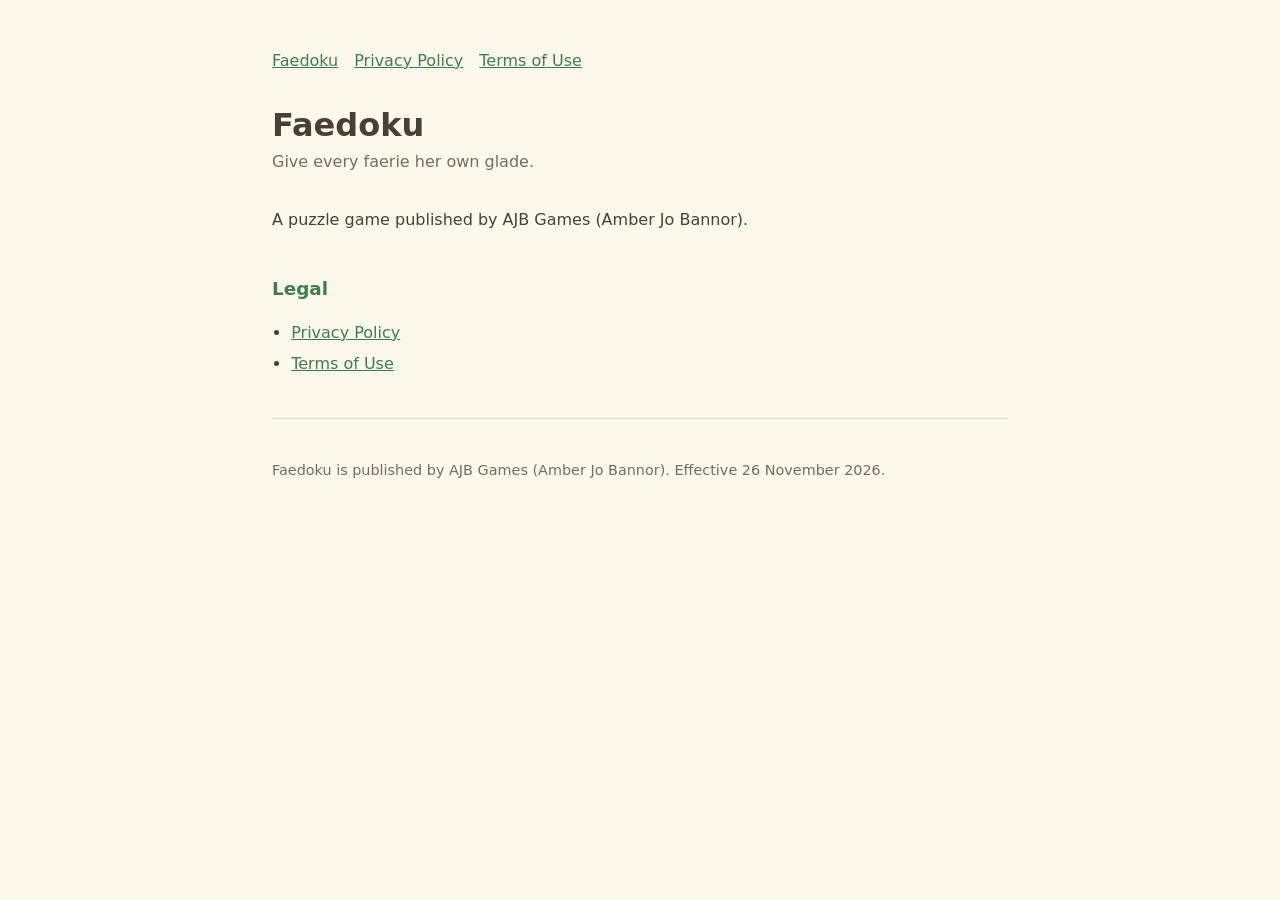
==== index.html @ 5d787af1 "Faedoku privacy policy and terms of use Published so the App Store has a reachable privacy policy li" ====
<!doctype html>
<html lang="en">
<head>
<meta charset="utf-8">
<meta name="viewport" content="width=device-width, initial-scale=1">
<title>Faedoku</title>
<meta name="description" content="Legal pages for the puzzle game Faedoku.">
<link rel="stylesheet" href="style.css">
</head>
<body>
<main>
<nav><a href="./">Faedoku</a><a href="privacy.html">Privacy Policy</a><a href="terms.html">Terms of Use</a></nav>

<h1>Faedoku</h1>
<p class="sub">Give every faerie her own glade.</p>
<p>A puzzle game published by AJB Games (Amber Jo Bannor).</p>
<h2>Legal</h2>
<ul>
<li><a href="privacy.html">Privacy Policy</a></li>
<li><a href="terms.html">Terms of Use</a></li>
</ul>

<hr>
<footer>Faedoku is published by AJB Games (Amber Jo Bannor). Effective 26 November 2026.</footer>
</main>
</body>
</html>
---- style.css ----
:root{
  --bg:#fdf8ec; --fg:#4a3f35; --muted:#7a6b5d; --accent:#3f7d4f;
  --card:#fffdf7; --line:#e7dcc6;
}
:root[data-theme="dark"]{
  --bg:#1b1f1c; --fg:#e8e2d6; --muted:#a79e90; --accent:#8fc39c;
  --card:#23282400; --line:#333a34;
}
@media (prefers-color-scheme:dark){
  :root:not([data-theme="light"]){
    --bg:#1b1f1c; --fg:#e8e2d6; --muted:#a79e90; --accent:#8fc39c;
    --card:#232824; --line:#333a34;
  }
}
*{box-sizing:border-box}
body{
  margin:0; background:var(--bg); color:var(--fg);
  font:16px/1.65 ui-rounded,"Nunito","Segoe UI",system-ui,-apple-system,sans-serif;
  padding:0 16px;
}
main{max-width:46rem;margin:0 auto;padding:3rem 0 5rem}
h1{font-size:2rem;line-height:1.2;margin:0 0 .25rem}
h2{font-size:1.15rem;margin:2.5rem 0 .5rem;color:var(--accent)}
.sub{color:var(--muted);margin:0 0 2rem}
a{color:var(--accent)}
ul{padding-left:1.2rem}
li{margin:.3rem 0}
strong{color:var(--fg)}
hr{border:0;border-top:1px solid var(--line);margin:2.5rem 0}
footer{color:var(--muted);font-size:.9rem}
nav{margin-bottom:2rem}
nav a{margin-right:1rem}
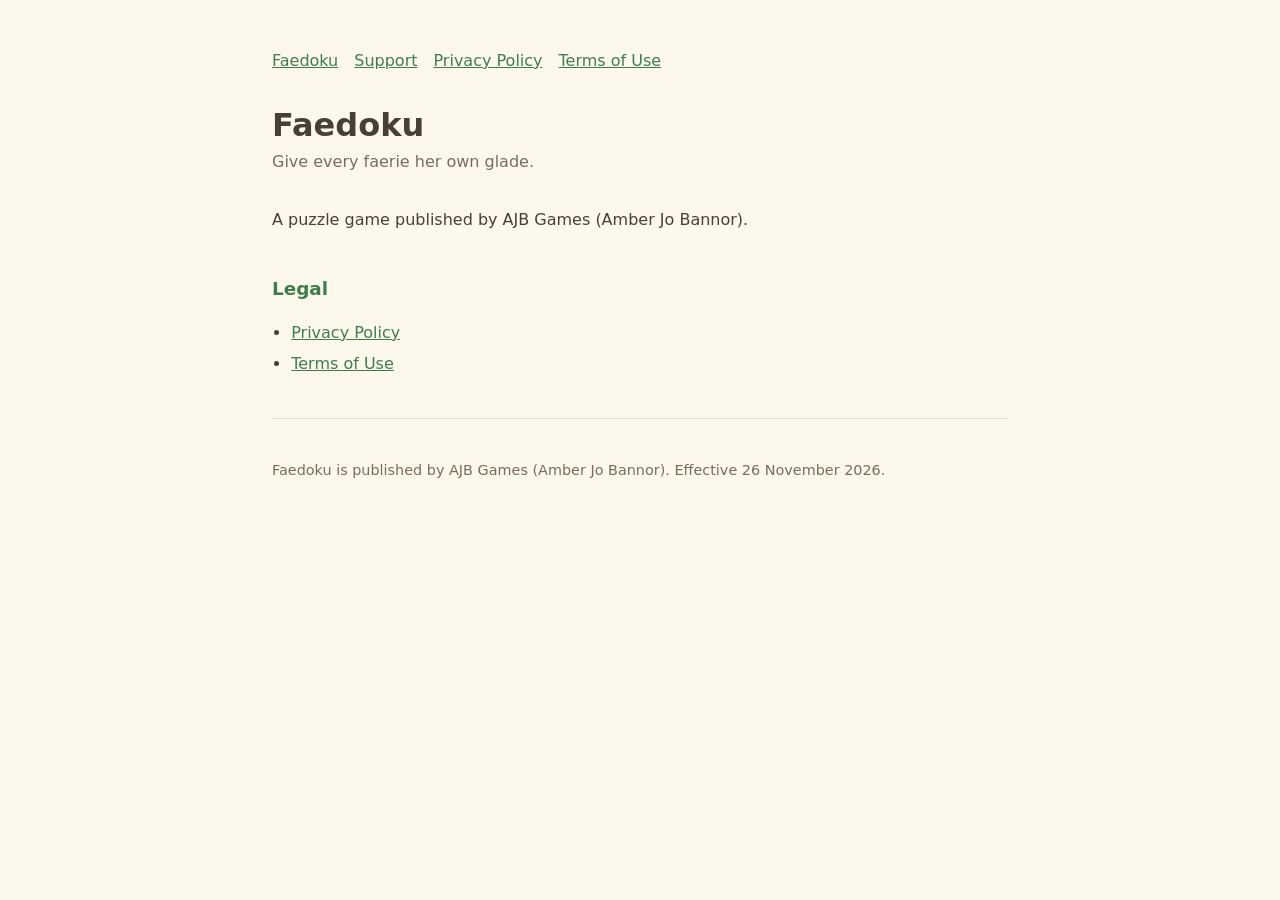
==== commit aee7192b: "The other three pages link to Support too Co-Authored-By: Claude Opus 5 <noreply@anthropic.com>" ====
--- a/index.html
+++ b/index.html
@@ -9,7 +9,7 @@
 </head>
 <body>
 <main>
-<nav><a href="./">Faedoku</a><a href="privacy.html">Privacy Policy</a><a href="terms.html">Terms of Use</a></nav>
+<nav><a href="./">Faedoku</a><a href="support.html">Support</a><a href="privacy.html">Privacy Policy</a><a href="terms.html">Terms of Use</a></nav>
 
 <h1>Faedoku</h1>
 <p class="sub">Give every faerie her own glade.</p>
